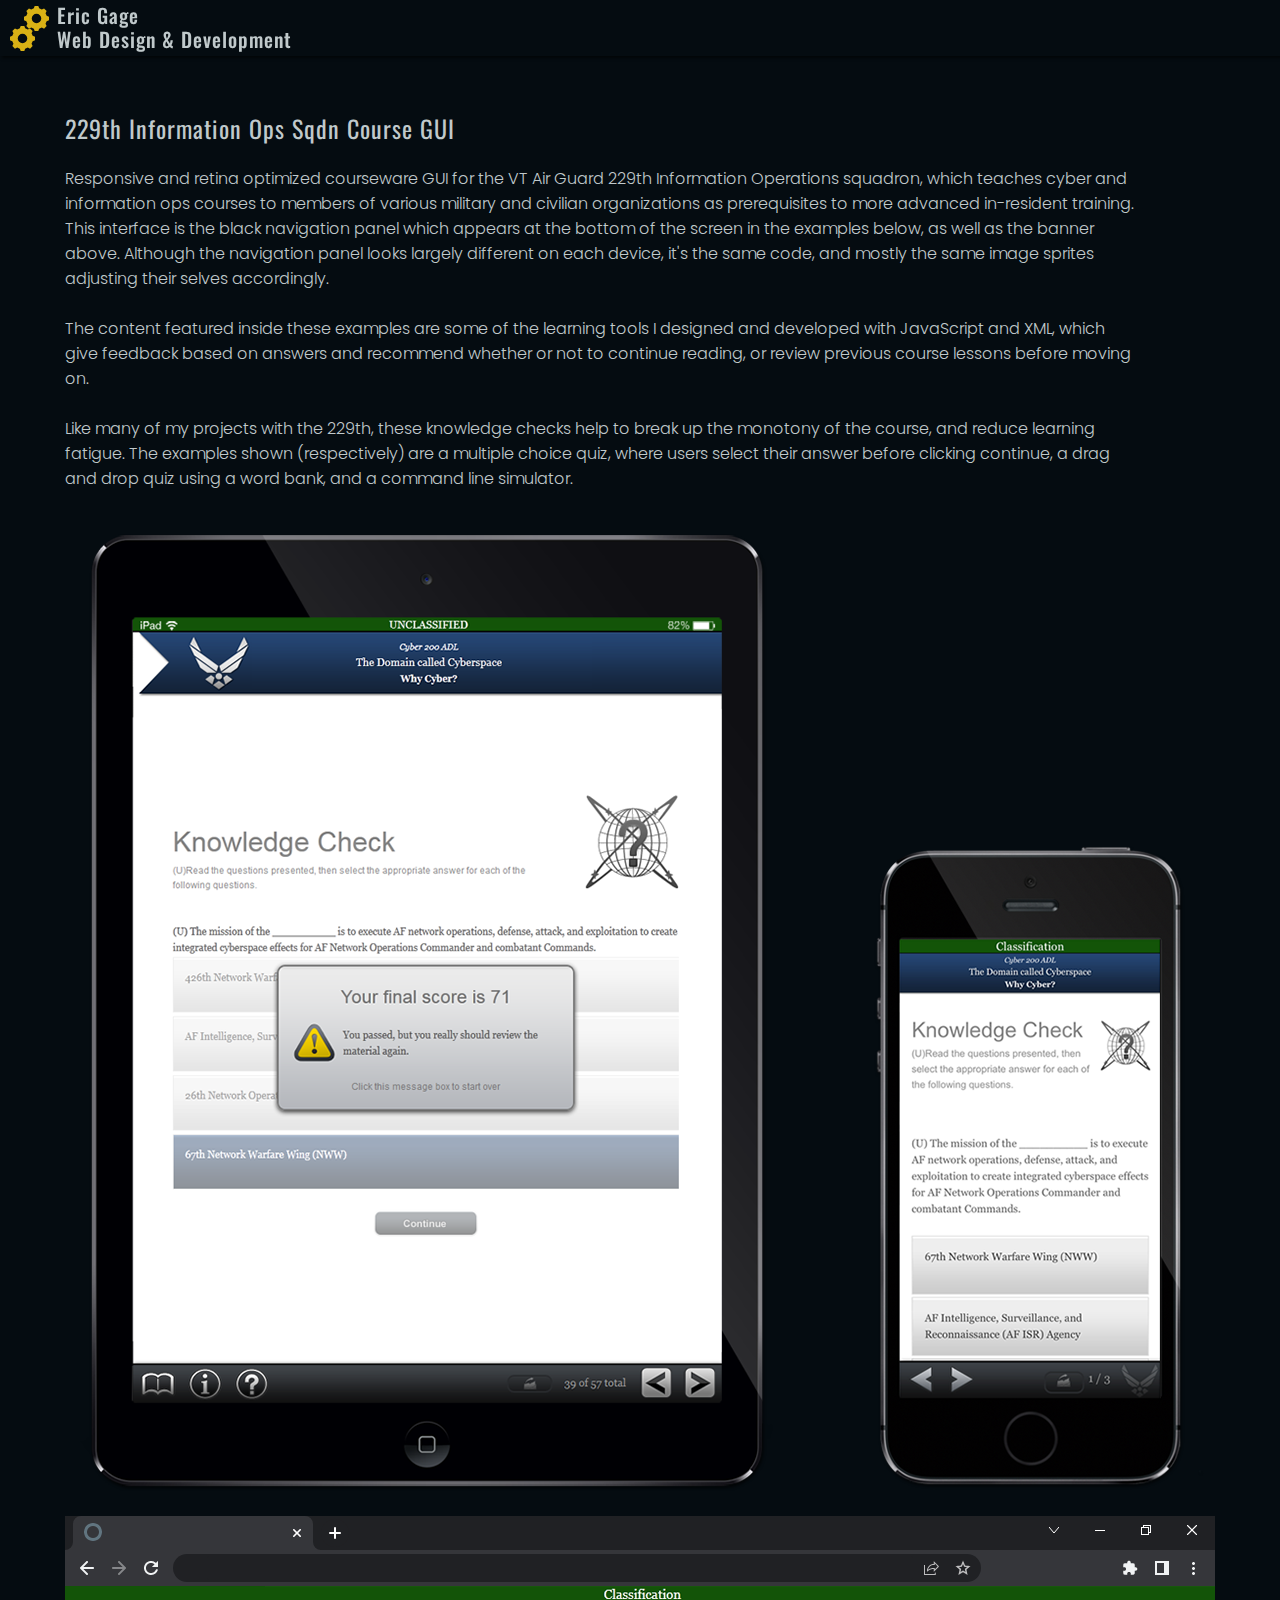
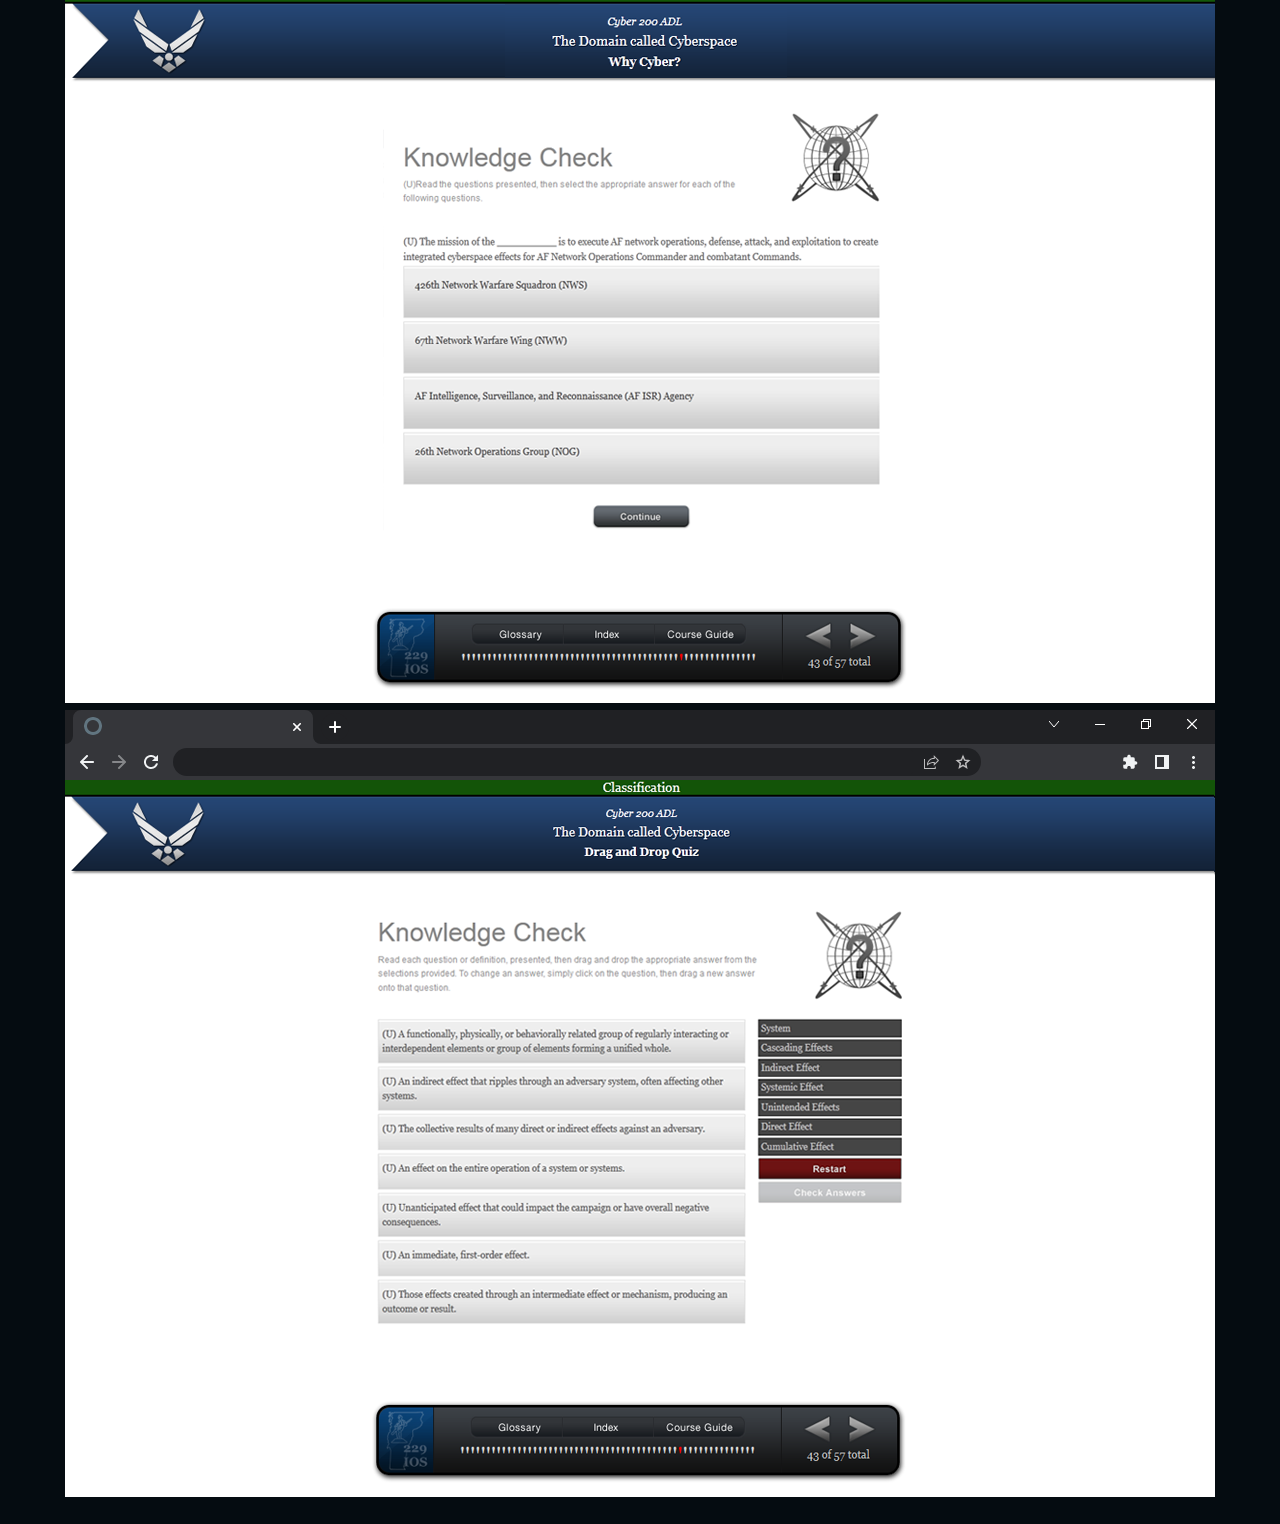
==== 229_course_gui.html @ fab24132 "addded all project pages" ====
<!DOCTYPE html>
<html lang="en">
    <head>
        <meta charset="UTF-8">
        <title>Eric Gage - Web Design & Front-End Development</title>
        <meta name="description" content="Web Design & Front-End Development">
        <link rel="stylesheet" href="styles.css">
        <meta name="viewport" content="width=device-width">
        <link rel="preconnect" href="https://fonts.googleapis.com">
        <link rel="preconnect" href="https://fonts.gstatic.com" crossorigin>
        <link href="https://fonts.googleapis.com/css2?family=Oswald:wght@400;500&family=Poppins:wght@300;500&display=swap" rel="stylesheet">
    </head>
    <body>
        <div class="header pin">
                <a href="index.html">
                <svg class="gear" xmlns="http://www.w3.org/2000/svg" viewBox="0 0 60 60"><path class="gear_A" d="M54.38,23.63c-1.05-2.54-1.59-3.82-2.64-6.36l2.56-5.39c-3.08-3.09-3.09-3.1-6.18-6.18L42.73,8.26,36.37,5.62,34.37,0H25.63l-2,5.62L17.27,8.26,11.88,5.7C8.79,8.78,8.78,8.79,5.7,11.88l2.56,5.39c-1,2.54-1.59,3.82-2.64,6.36L0,25.63v8.74l5.62,2c1,2.54,1.59,3.82,2.64,6.36L5.7,48.12l6.18,6.18,5.39-2.56,6.36,2.64,2,5.62h8.74l2-5.62,6.36-2.64,5.39,2.56,6.18-6.18-2.56-5.39c1-2.54,1.59-3.82,2.64-6.36l5.62-2V25.63ZM30,41.45A11.45,11.45,0,1,1,41.45,30,11.45,11.45,0,0,1,30,41.45Z"/></svg>
                <svg class="gear" xmlns="http://www.w3.org/2000/svg" viewBox="0 0 60 60"><path class="gear_B" d="M54.38,23.63c-1.05-2.54-1.59-3.82-2.64-6.36l2.56-5.39c-3.08-3.09-3.09-3.1-6.18-6.18L42.73,8.26,36.37,5.62,34.37,0H25.63l-2,5.62L17.27,8.26,11.88,5.7C8.79,8.78,8.78,8.79,5.7,11.88l2.56,5.39c-1,2.54-1.59,3.82-2.64,6.36L0,25.63v8.74l5.62,2c1,2.54,1.59,3.82,2.64,6.36L5.7,48.12l6.18,6.18,5.39-2.56,6.36,2.64,2,5.62h8.74l2-5.62,6.36-2.64,5.39,2.56,6.18-6.18-2.56-5.39c1-2.54,1.59-3.82,2.64-6.36l5.62-2V25.63ZM30,41.45A11.45,11.45,0,1,1,41.45,30,11.45,11.45,0,0,1,30,41.45Z"/></svg>
                <h1>Eric Gage <br>Web Design &amp; Development</h1>
            </a>
        </div>
        <div class="study-container">
            <h2>229th Information Ops Sqdn Course GUI</h2>
            <div class="study-details">
                <p>Responsive and retina optimized courseware GUI for the VT Air Guard 229th Information Operations squadron, which teaches cyber and information ops courses to members of various military and civilian organizations as prerequisites to more advanced in-resident training. This interface is the black navigation panel which appears at the bottom of the screen in the examples below, as well as the banner above. Although the navigation panel looks largely different on each device, it's the same code, and mostly the same image sprites adjusting their selves accordingly.
                <br /><br />
                The content featured inside these examples are some of the learning tools I designed and developed with JavaScript and XML, which give feedback based on answers and recommend whether or not to continue reading, or review previous course lessons before moving on.
                <br /><br />
                Like many of my projects with the 229th, these knowledge checks help to break up the monotony of the course, and reduce learning fatigue. The examples shown (respectively) are a multiple choice quiz, where users select their answer before clicking continue, a drag and drop quiz using a word bank, and a command line simulator.</p>
            </div>
            <img src="images/ss/kc_mobile_ss.png">
            <img src="images/ss/229_kc_1150.png">
            <img src="images/ss/229_kc_dragndrop_1150.png">
        </div>
    </body>
</html>
---- styles.css ----
:root{
    --orange: #ee801e;
    --orange2: #dfa61f;
    --yellow: #d9b115;
    --green: #8b9f2a;
    --text-white:rgb(192, 201, 203);
}

html{
    margin: 0;
    scroll-behavior: smooth;
}

body{
    color:var(--text-white);
    background-color: rgb(5,12,17);
    margin: 0;
    font-family: 'Poppins', sans-serif;
    font-weight: 300;
}

a{
    color: var(--text-white);
    text-decoration: none;
}

.initial-view{
    min-height: 100vh;
    box-sizing: border-box;
    padding: 1px;
    position: relative;
    display: flex;
}

.header{
    max-width: 600px;
    margin: auto;
    position: absolute;
    left: calc(50% - 275px);
    top: 75px;
    z-index: 20;
}

.header a{
    display: flex;
}

.header h1{
    margin: 5px 0 0 0;
    font-size: 32px;
    line-height: 38px;
    text-align: left;
    align-self: center;
    margin-left: 10px;
    font-family: 'Oswald';
    font-weight: 500;
}

@keyframes pin-header{
    0%{transform: translateY(-60px);}
    100%{transform: translateY(0px);}
}

.pin h1{
    font-size: 20px;
    line-height: 24px;
    margin: -2px auto auto 2px;
}

div.pin{
    background-color: rgb(5,12,17);
    position: fixed;
    top: 0;
    left: 0;
    width: 100%;
    max-width: none;
    font-size: 10px;
    box-shadow: 2px 2px 3px rgba(0,0,0,.6);
    animation: pin-header;
    animation-duration: 200ms;
    animation-iteration-count: 1;
    animation-timing-function: linear;
    padding: 5px;
}

.pin .gear{
    height: 25px;
    width: 25px;
}

.pin .gear:nth-child(1){top:10px;}
.pin .gear:nth-child(2){left:-6px}

h1, h2, h3{
    font-family: 'Oswald';
    font-weight: 400;
    letter-spacing: 1px;
}

.gear{
    height: 50px;
    width: 50px;
    align-self: center;
    margin:0;
    position: relative;
}

@keyframes spin-clockwise{
    100%{transform: rotate(90deg);}
}
@keyframes spin-counter-clockwise{
    100%{transform: rotate(-90deg);}
}

.gear:nth-child(1){
    top: 17px;
    left: 5px;
}

.gear:nth-child(2){
    top: -10px;
    left: -5px;
}

.gear:nth-child(1) path{
    animation: spin-clockwise;
}
.gear:nth-child(2) path{
    animation: spin-counter-clockwise;
}

.gear:nth-child(1) path, .gear:nth-child(2) path{
    transform-origin: 30px 30px;
    fill: var(--yellow);
    animation-duration: 10s;
    animation-iteration-count: infinite;
    animation-timing-function: linear;
}

.intro{
    display: flex;
    max-width: 1200px;
    margin: auto;
    padding: 0 20px 0 20px;
}

.intro h2{
    margin-top: 0;
    border-bottom: 1px dashed rgb(119, 134, 145);
    line-height: 70px;
}

.intro > div{
    flex: 2;
    margin:0 0 0 50px;
}

.intro > div:nth-child(3){
    flex: 1;
}

.intro>div:first-child{
    margin:0;
}

.contact a{
    display: block;
    margin-top: 20px;
}

.contact a.mail-link{
    display: flex;
    align-items: center;
    font-size: 16px;
    font-weight: 500;
    margin-top: 0;
}

.github-icon, .dribbble-icon, .mail-icon{
    height: 30px;
    width: auto;
    fill: var(--text-white);
}

.mail-icon{
    height: auto;
    width: 30px;
    margin-right: 9px;
}


.see-work-btn{
    display: block;
    text-align: center;
    text-decoration: none;
    font-size: 22px;
    font-weight: 600;
    width: 200px;
    height: 100px;
    left: 50%;
    transform: translateX(-100px);
    position: absolute;
    bottom: 50px;
}

.arrow{
    fill: var(--text-white);
}

.see-work-btn:hover .arrow{
    fill: var(--yellow)
}

.cta{
    box-sizing: border-box;
    color:rgb(192, 201, 203);
    text-align: center;
    text-decoration: none;
    display: block;
    height: 40px;
    line-height: 40px;
    width: 200px;
    border:2px solid rgb(192, 201, 203);
    background-color: rgba(192, 201, 203, 0);
    transition: linear .2s;
    margin-bottom: 10px;
}

.cta:hover{
    color: rgb(15, 32, 42);
    background-color: rgba(192, 201, 203, 1);
}

/* projects */

.project-container{
    position: relative;
    overflow: hidden;
    border-bottom: 4px solid #010406;
}

.project-container:first-child{
    border-top: 4px solid #010406;
}

.project{
    display: flex;
    max-width: 1200px;
    height: auto;
    margin: auto;
    padding: 0 20px 0 20px;
}

.project-img-container{
    font-size: 0;
    padding-top: 100px;
}

canvas{
    filter:blur(100px) saturate(4);
    position: absolute;
    z-index: 1;
    opacity: .5;
}

.project-img-container img{
    position: relative;
    z-index: 2;
    width: 100%;
    max-width: 800px;
    height: auto;
}

.project-details{
    width: 400px;
    position: relative;
    z-index: 3;
    align-self: center;
    margin-left: 80px;
    box-sizing: border-box;
}

.project-details h3{
    border-bottom:1px solid rgb(54, 69, 79);
    padding-bottom: 10px;
    width: fit-content;
}

.project-details p{
    margin-bottom: 30px;
}

/* study pages */

.study-container{
    max-width: 1150px;
    margin: auto;
    padding: 90px 20px 20px 20px;
}

.study-container img{
    max-width: 100%;
}

.study-details{
    display: flex;
}

.study-details p{
    margin: 0 80px auto auto;
}

@media screen and (max-width:900px) {

    .initial-view{
        padding: 20px;
    }

    .intro{
        flex-direction: column;
        margin: 200px auto 170px auto;
    }

    .intro > div{
        margin:0;
    }


}

@media  screen and (max-width:600px) {

    .header{
        left: calc(50% - 150px);
        top: 20px;
    }

    h1{
        font-size: 28px;
        width: 200px;
        margin-left: 10px;
    }

    .pin h1{
        width: auto;
        font-size: 22px;
    }

    .intro{
        margin-top: 130px;
        padding: 0;
    }

    .contact a{
        width: fit-content;
        margin: auto auto 20px auto;
    }

    .project-container{
        border-bottom: 10px solid #010406;
    }

    .project{
        flex-direction: column;
        background-color: #050c11;
    }

    .project-img-container{
        padding: 100px auto auto auto;
    }

    canvas{
        opacity: 1;
    }

    .project-details{
        width: 100%;
        margin: 0;
        padding: 15px 15px 65px 15px;
        background-color: rgba(5,12,17, .8);
        box-shadow: 0px 20px 20px 20px rgba(0, 0, 0, .8);
    }

    .cta{
        margin: auto auto 10px auto;
    }

    .study-details{
        flex-direction: column;
    }

    .study-details p{
        margin: 0;
    }

    .study-details .links{
        margin: 30px auto 30px auto;
    }

    .study-container img{
        margin: 0 0 10px 0;
    }
}
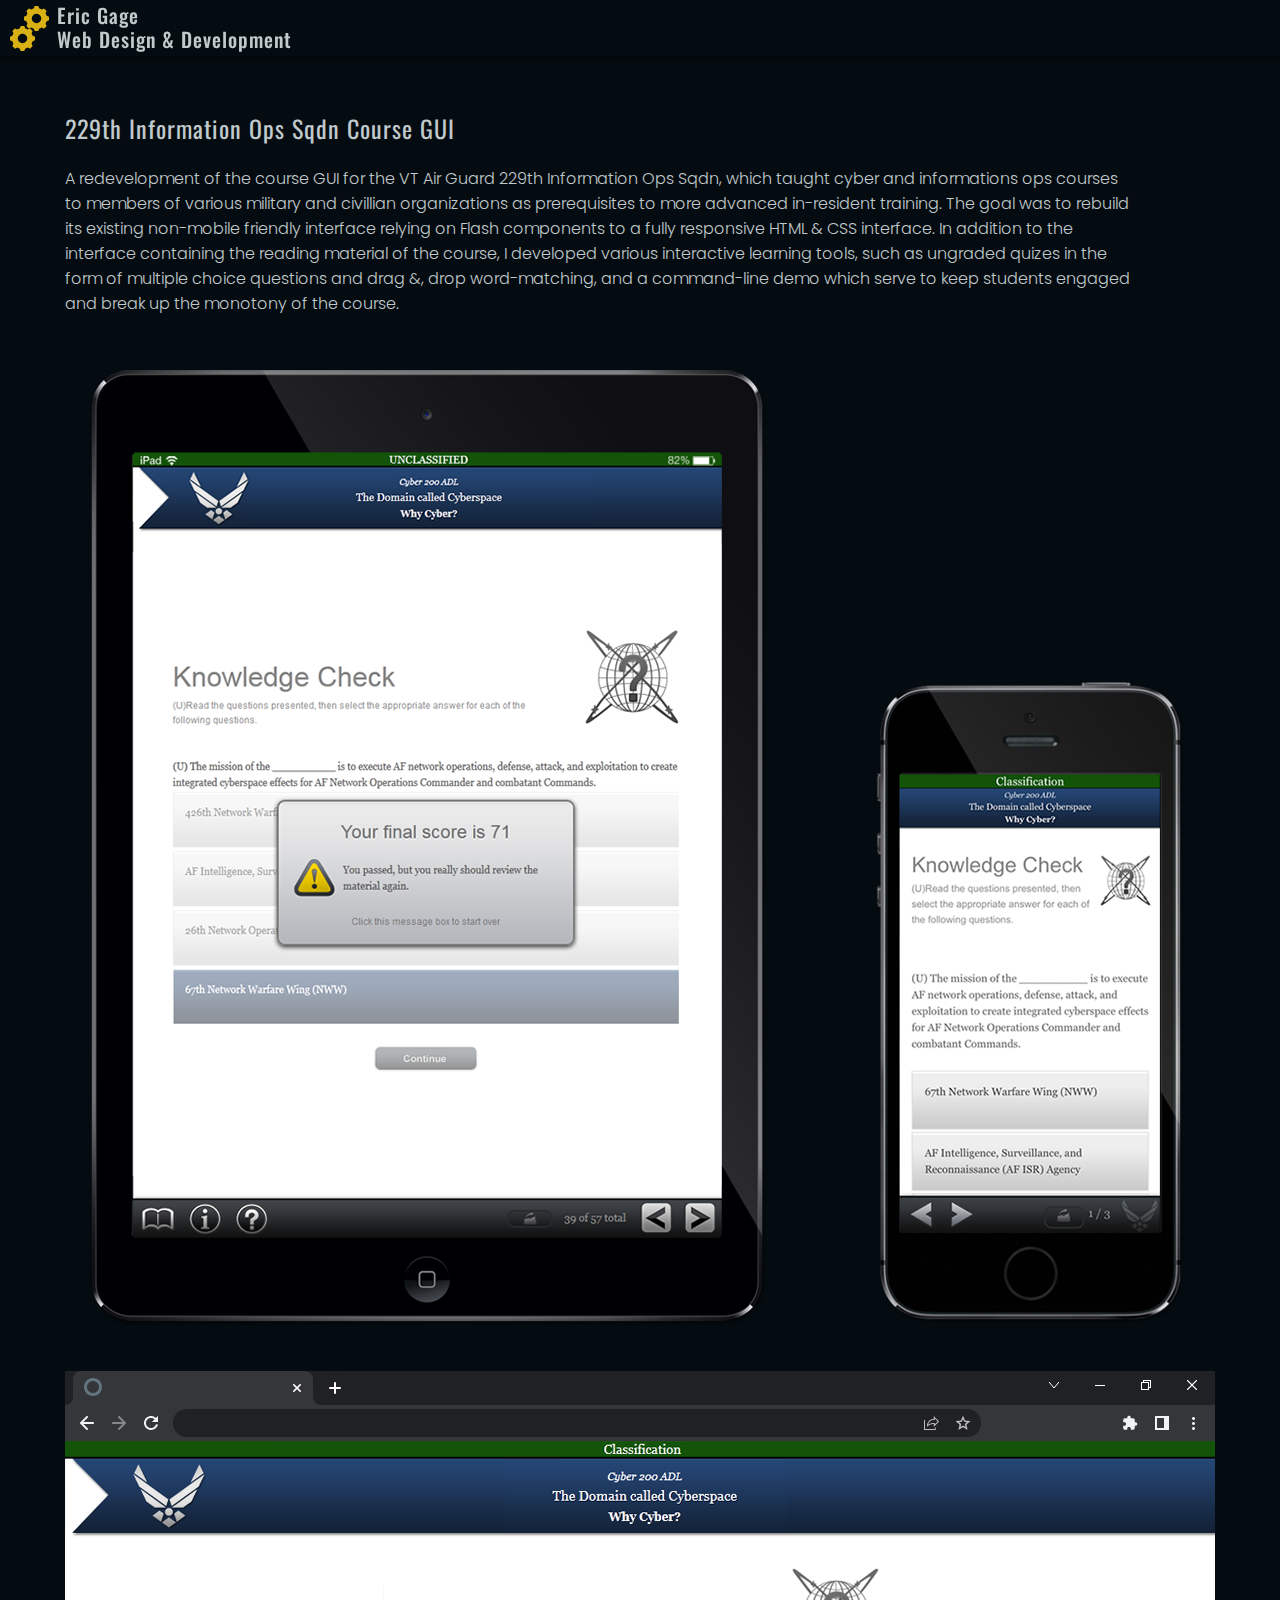
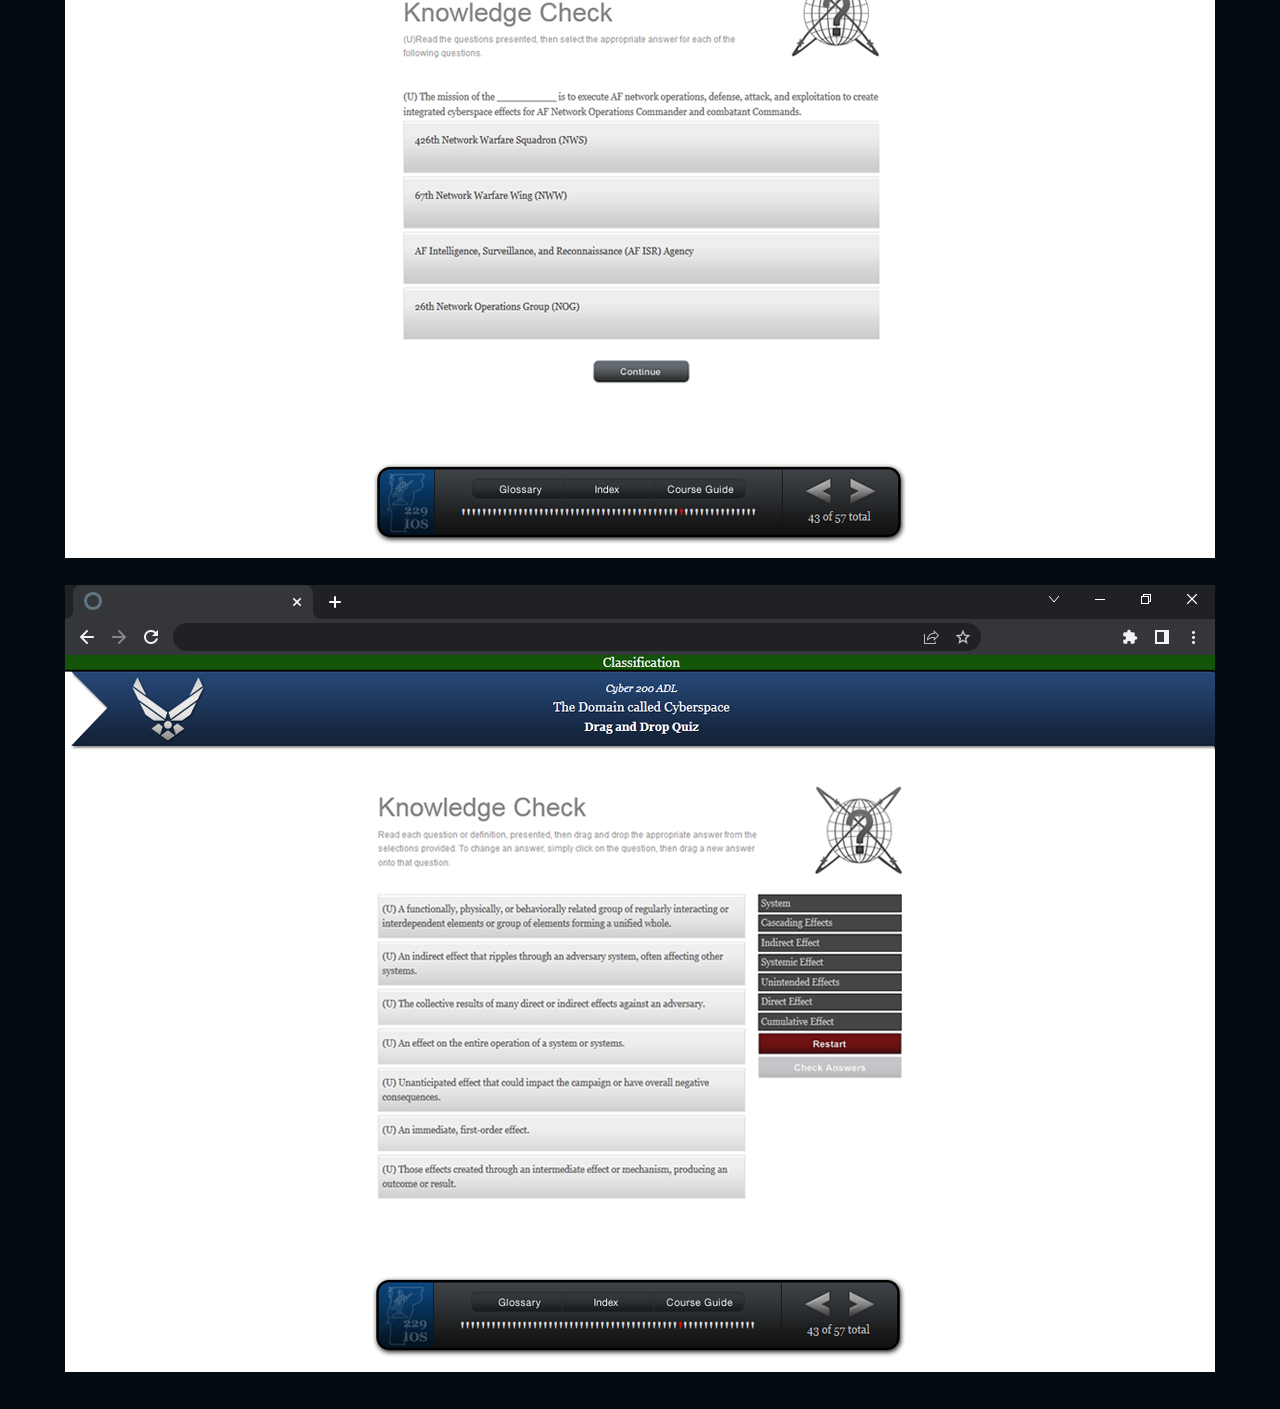
==== commit e4e6037c: "updated descriptions, minor styling" ====
--- a/229_course_gui.html
+++ b/229_course_gui.html
@@ -21,11 +21,7 @@
         <div class="study-container">
             <h2>229th Information Ops Sqdn Course GUI</h2>
             <div class="study-details">
-                <p>Responsive and retina optimized courseware GUI for the VT Air Guard 229th Information Operations squadron, which teaches cyber and information ops courses to members of various military and civilian organizations as prerequisites to more advanced in-resident training. This interface is the black navigation panel which appears at the bottom of the screen in the examples below, as well as the banner above. Although the navigation panel looks largely different on each device, it's the same code, and mostly the same image sprites adjusting their selves accordingly.
-                <br /><br />
-                The content featured inside these examples are some of the learning tools I designed and developed with JavaScript and XML, which give feedback based on answers and recommend whether or not to continue reading, or review previous course lessons before moving on.
-                <br /><br />
-                Like many of my projects with the 229th, these knowledge checks help to break up the monotony of the course, and reduce learning fatigue. The examples shown (respectively) are a multiple choice quiz, where users select their answer before clicking continue, a drag and drop quiz using a word bank, and a command line simulator.</p>
+                <p>A redevelopment of the course GUI for the VT Air Guard 229th Information Ops Sqdn, which taught cyber and informations ops courses to members of various military and civillian organizations as prerequisites to more advanced in-resident training. The goal was to rebuild its existing non-mobile friendly interface relying on Flash components to a fully responsive HTML &amp; CSS interface. In addition to the interface containing the reading material of the course, I developed various interactive learning tools, such as ungraded quizes in the form of multiple choice questions and drag &amp;, drop word-matching, and a command-line demo which serve to keep students engaged and break up the monotony of the course.</p>
             </div>
             <img src="images/ss/kc_mobile_ss.png">
             <img src="images/ss/229_kc_1150.png">
--- a/styles.css
+++ b/styles.css
@@ -182,18 +182,30 @@
     fill: var(--text-white);
 }
 
+.mail-link span, .mail-icon, .github-icon, .dribbble-icon{
+    transition:all .2s;
+}
+
 .mail-icon{
     height: auto;
     width: 30px;
     margin-right: 9px;
 }
 
+.mail-link:hover span{
+    color: var(--yellow);
+}
+
+.mail-link:hover .mail-icon, a:hover .github-icon, a:hover .dribbble-icon{
+    fill: var(--yellow);
+}
+
 
 .see-work-btn{
     display: block;
     text-align: center;
     text-decoration: none;
-    font-size: 22px;
+    font-size: 20px;
     font-weight: 600;
     width: 200px;
     height: 100px;
@@ -201,14 +213,28 @@
     transform: translateX(-100px);
     position: absolute;
     bottom: 50px;
+    transition: all .3s;
+}
+
+.see-work-btn span{
+    display: block;
+    height: 32px;
 }
 
 .arrow{
     fill: var(--text-white);
+    transition: all .2s;
 }
 
 .see-work-btn:hover .arrow{
-    fill: var(--yellow)
+    fill: var(--yellow);
+    margin-top: 10px;
+}
+
+.see-work-btn:hover{
+    color: var(--yellow);
+    letter-spacing: 1px;
+    font-size: 21px;
 }
 
 .cta{
@@ -300,6 +326,7 @@
 
 .study-container img{
     max-width: 100%;
+    margin: 10px 0 10px 0;
 }
 
 .study-details{
@@ -394,10 +421,6 @@
     }
 
     .study-details .links{
-        margin: 30px auto 30px auto;
-    }
-
-    .study-container img{
-        margin: 0 0 10px 0;
+        margin: 30px auto 20px auto;
     }
 }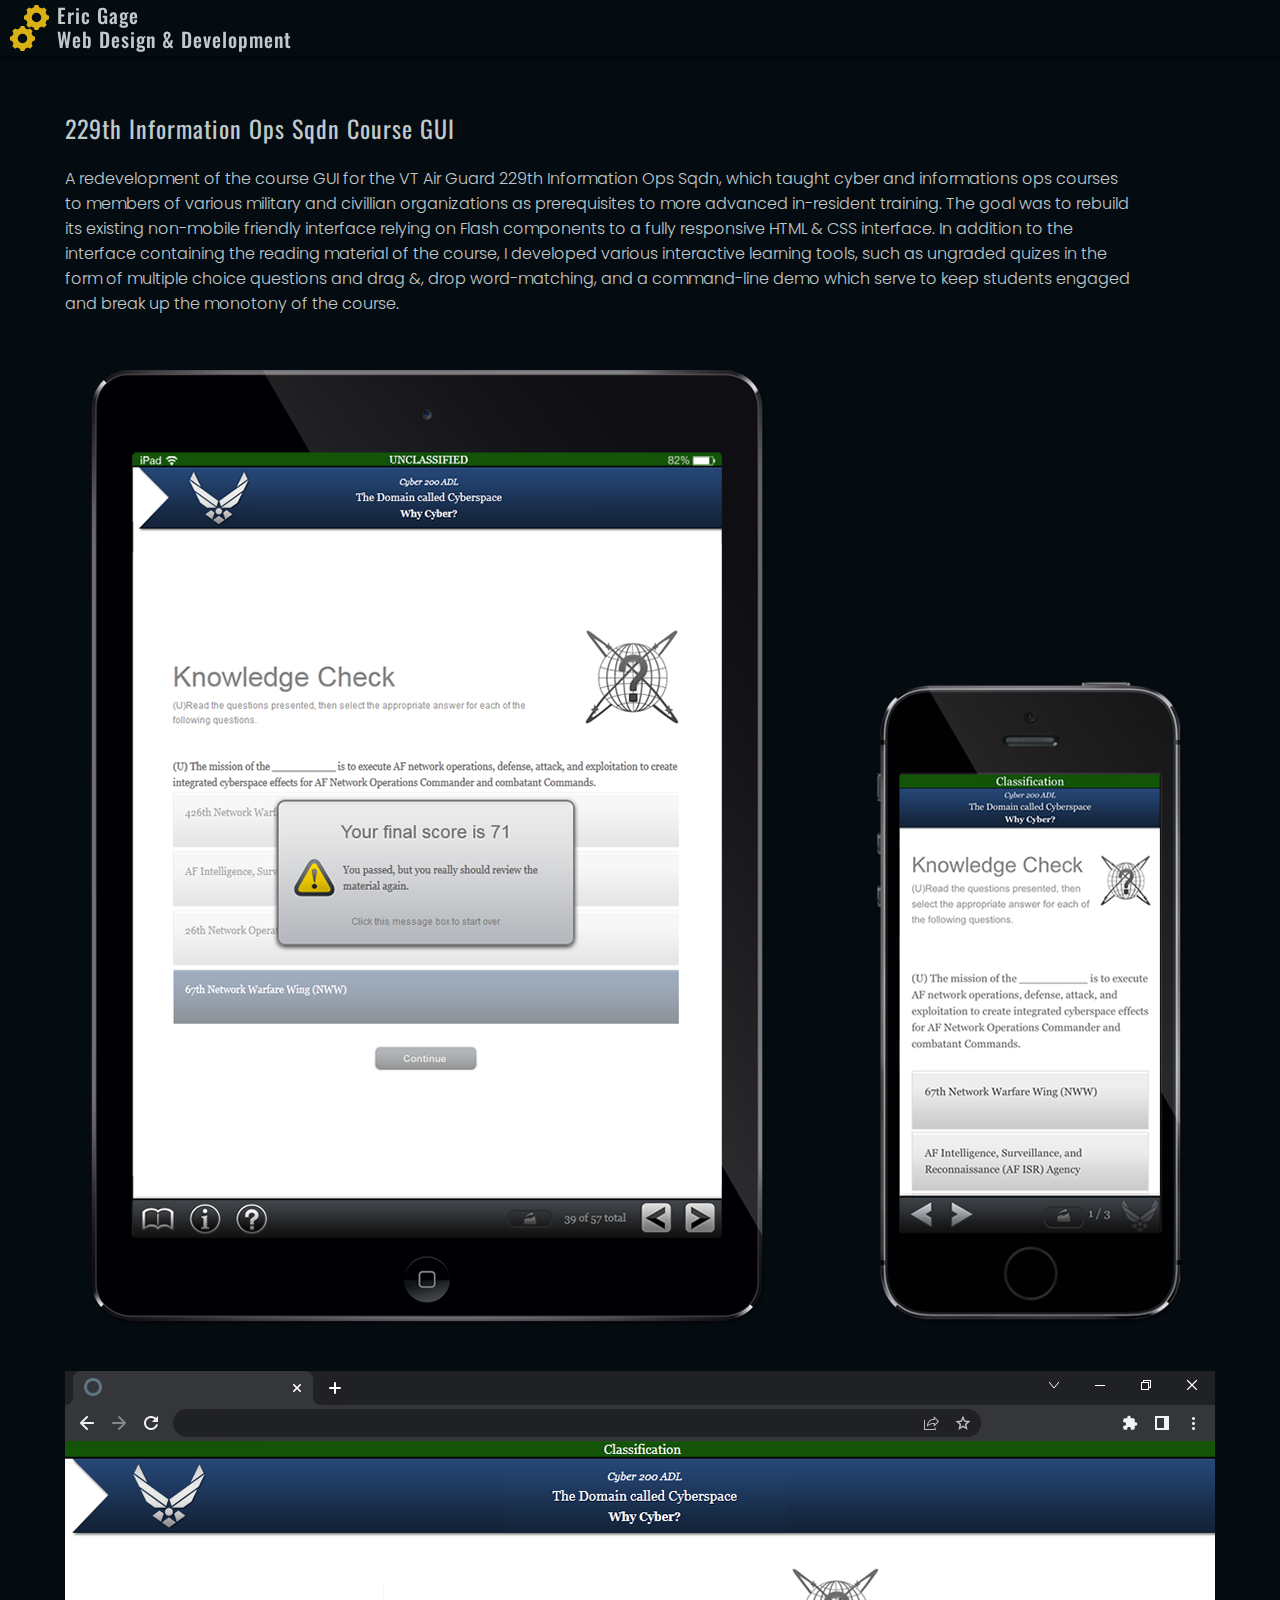
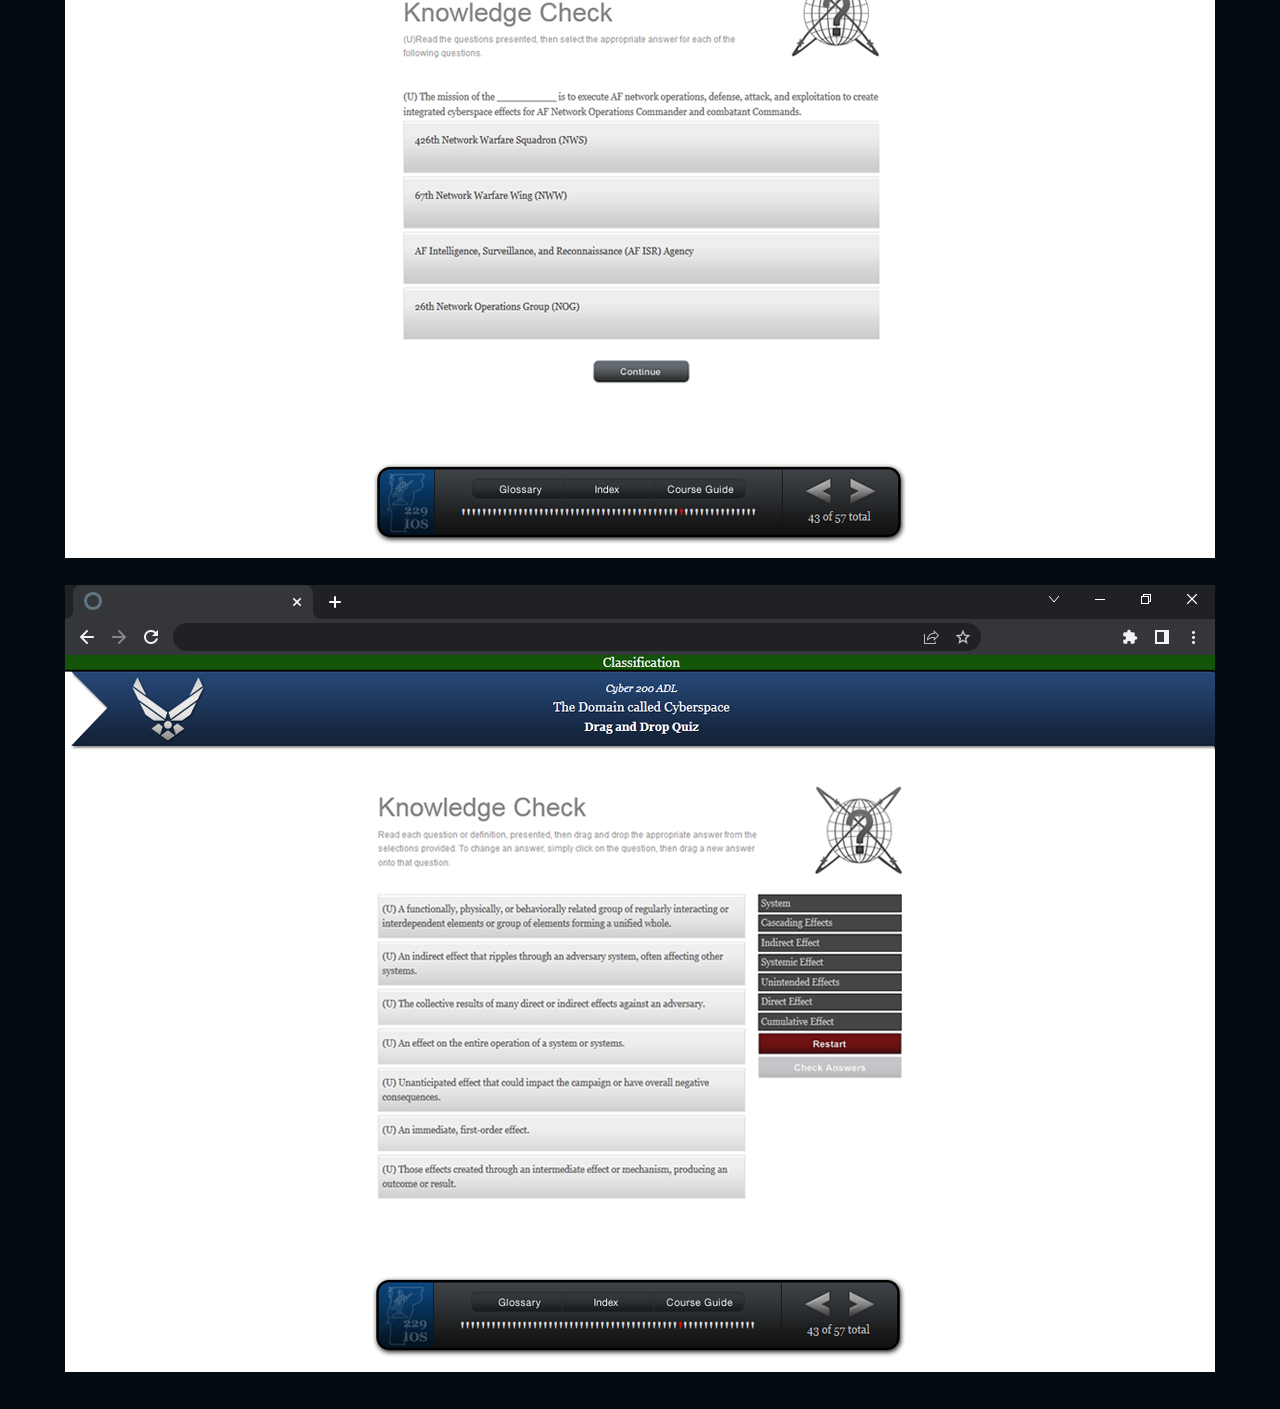
==== commit c6de85dd: "scroll highlight effect, minor img adjustments" ====
--- a/229_course_gui.html
+++ b/229_course_gui.html
@@ -12,7 +12,7 @@
     </head>
     <body>
         <div class="header pin">
-                <a href="index.html">
+                <a href="/">
                 <svg class="gear" xmlns="http://www.w3.org/2000/svg" viewBox="0 0 60 60"><path class="gear_A" d="M54.38,23.63c-1.05-2.54-1.59-3.82-2.64-6.36l2.56-5.39c-3.08-3.09-3.09-3.1-6.18-6.18L42.73,8.26,36.37,5.62,34.37,0H25.63l-2,5.62L17.27,8.26,11.88,5.7C8.79,8.78,8.78,8.79,5.7,11.88l2.56,5.39c-1,2.54-1.59,3.82-2.64,6.36L0,25.63v8.74l5.62,2c1,2.54,1.59,3.82,2.64,6.36L5.7,48.12l6.18,6.18,5.39-2.56,6.36,2.64,2,5.62h8.74l2-5.62,6.36-2.64,5.39,2.56,6.18-6.18-2.56-5.39c1-2.54,1.59-3.82,2.64-6.36l5.62-2V25.63ZM30,41.45A11.45,11.45,0,1,1,41.45,30,11.45,11.45,0,0,1,30,41.45Z"/></svg>
                 <svg class="gear" xmlns="http://www.w3.org/2000/svg" viewBox="0 0 60 60"><path class="gear_B" d="M54.38,23.63c-1.05-2.54-1.59-3.82-2.64-6.36l2.56-5.39c-3.08-3.09-3.09-3.1-6.18-6.18L42.73,8.26,36.37,5.62,34.37,0H25.63l-2,5.62L17.27,8.26,11.88,5.7C8.79,8.78,8.78,8.79,5.7,11.88l2.56,5.39c-1,2.54-1.59,3.82-2.64,6.36L0,25.63v8.74l5.62,2c1,2.54,1.59,3.82,2.64,6.36L5.7,48.12l6.18,6.18,5.39-2.56,6.36,2.64,2,5.62h8.74l2-5.62,6.36-2.64,5.39,2.56,6.18-6.18-2.56-5.39c1-2.54,1.59-3.82,2.64-6.36l5.62-2V25.63ZM30,41.45A11.45,11.45,0,1,1,41.45,30,11.45,11.45,0,0,1,30,41.45Z"/></svg>
                 <h1>Eric Gage <br>Web Design &amp; Development</h1>
@@ -23,9 +23,9 @@
             <div class="study-details">
                 <p>A redevelopment of the course GUI for the VT Air Guard 229th Information Ops Sqdn, which taught cyber and informations ops courses to members of various military and civillian organizations as prerequisites to more advanced in-resident training. The goal was to rebuild its existing non-mobile friendly interface relying on Flash components to a fully responsive HTML &amp; CSS interface. In addition to the interface containing the reading material of the course, I developed various interactive learning tools, such as ungraded quizes in the form of multiple choice questions and drag &amp;, drop word-matching, and a command-line demo which serve to keep students engaged and break up the monotony of the course.</p>
             </div>
-            <img src="images/ss/kc_mobile_ss.png">
-            <img src="images/ss/229_kc_1150.png">
-            <img src="images/ss/229_kc_dragndrop_1150.png">
+            <img src="images/ss/kc_mobile_ss.png" alt="responsive course UI mobile">
+            <img src="images/ss/229_kc_1150.png" alt="course UI desktop">
+            <img src="images/ss/229_kc_dragndrop_1150.png" alt="course UI desktop drag and drop">
         </div>
     </body>
 </html>--- a/styles.css
+++ b/styles.css
@@ -37,7 +37,7 @@
     margin: auto;
     position: absolute;
     left: calc(50% - 275px);
-    top: 75px;
+    top: 100px;
     z-index: 20;
 }
 
@@ -47,12 +47,12 @@
 
 .header h1{
     margin: 5px 0 0 0;
-    font-size: 32px;
-    line-height: 38px;
+    font-size: 38px;
+    line-height: 45px;
     text-align: left;
     align-self: center;
     margin-left: 10px;
-    font-family: 'Oswald';
+    font-family: 'Oswald', sans-serif;
     font-weight: 500;
 }
 
@@ -98,8 +98,8 @@
 }
 
 .gear{
-    height: 50px;
-    width: 50px;
+    height: 55px;
+    width: 55px;
     align-self: center;
     margin:0;
     position: relative;
@@ -113,13 +113,13 @@
 }
 
 .gear:nth-child(1){
-    top: 17px;
+    top: 19px;
     left: 5px;
 }
 
 .gear:nth-child(2){
-    top: -10px;
-    left: -5px;
+    top: -11px;
+    left: -6px;
 }
 
 .gear:nth-child(1) path{
@@ -259,10 +259,20 @@
 
 /* projects */
 
+#projects-container{
+    padding-bottom: 10px;
+}
+
 .project-container{
     position: relative;
     overflow: hidden;
     border-bottom: 4px solid #010406;
+    transition: opacity .3s;
+    opacity: .3;
+}
+
+.highlight{
+    opacity: 1;
 }
 
 .project-container:first-child{
@@ -288,6 +298,7 @@
     z-index: 1;
     opacity: .5;
 }
+
 
 .project-img-container img{
     position: relative;
@@ -342,6 +353,30 @@
     .initial-view{
         padding: 20px;
     }
+        
+    .header{
+        top: 75px;
+    }
+
+    .header h1{
+        font-size: 32px;
+        line-height: 38px;
+    }
+
+    .gear{
+        height: 50px;
+        width: 50px;
+    }
+
+    .gear:nth-child(1){
+        top: 17px;
+        left: 5px;
+    }
+    
+    .gear:nth-child(2){
+        top: -10px;
+        left: -5px;
+    }
 
     .intro{
         flex-direction: column;
@@ -350,6 +385,11 @@
 
     .intro > div{
         margin:0;
+    }
+
+    
+    .project-container{
+        opacity: 1;
     }
 
 
@@ -393,7 +433,7 @@
     }
 
     .project-img-container{
-        padding: 100px auto auto auto;
+        padding: 100px 0 0 0;
     }
 
     canvas{
